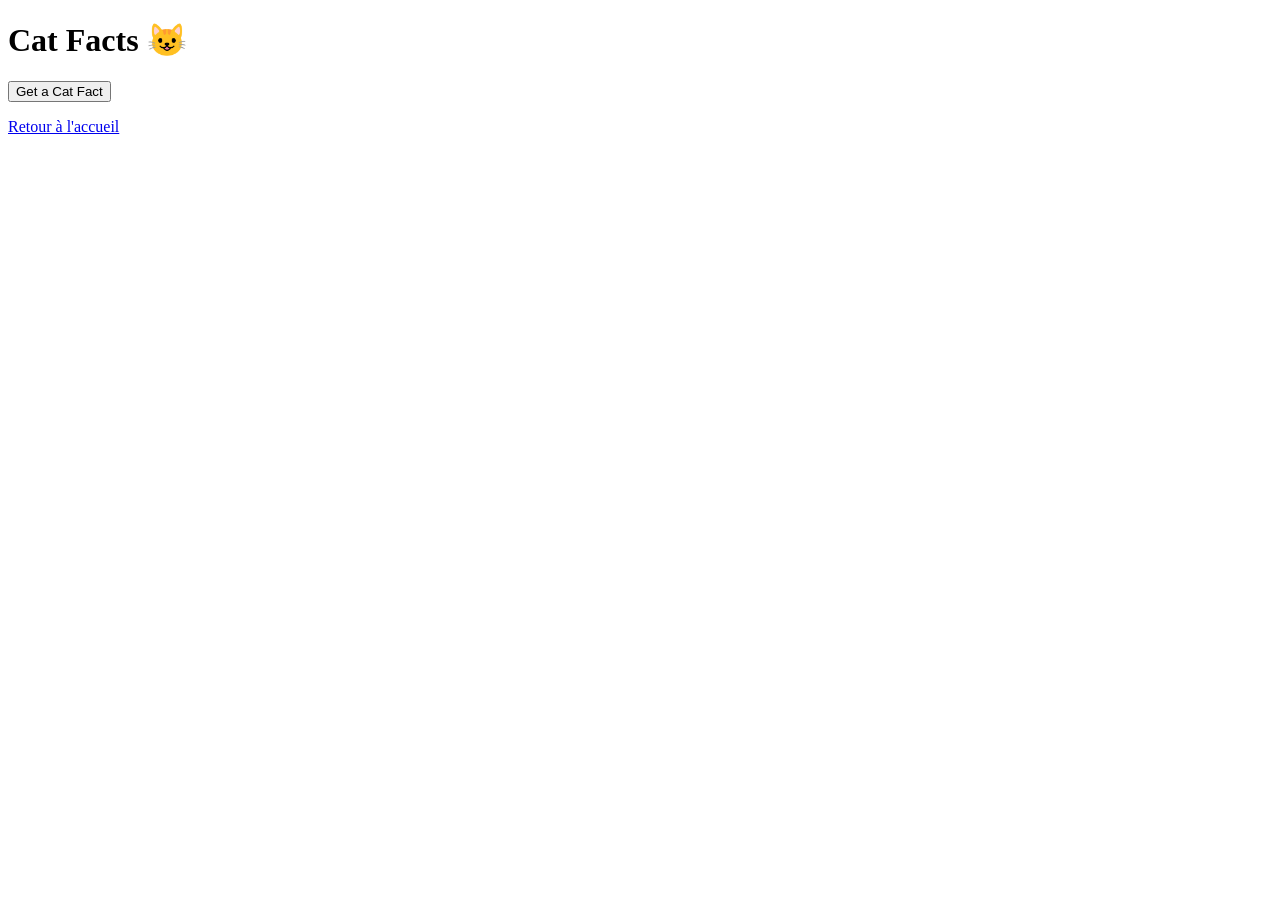
==== app/templates/catfacts.html @ 0f9ec610 "Ajout de la dimension web du projet" ====
<!DOCTYPE html>
<html>
<head>
    <title>Cat Facts</title>
</head>
<body>
    <h1>Cat Facts 😺</h1>
    <button onclick="getTheCatFact()">Get a Cat Fact</button>
    <p id="showTheFact"></p>


    <p><a href="/">Retour à l'accueil</a></p>

    <script>
        function getTheCatFact() {
            fetch("/catfacts/fact") // Recupere le body catfacts jsonifié
            .then(myCatRequest => myCatRequest.json()) // recupere la response, lis le body du response et extrait le json
            .then(data => document.getElementById("showTheFact").innerHTML = data.fact) // recupere le json du .then avant, et affiche la valeur de la clef fact dans le <p>
        }
    </script>
</body>
</html>
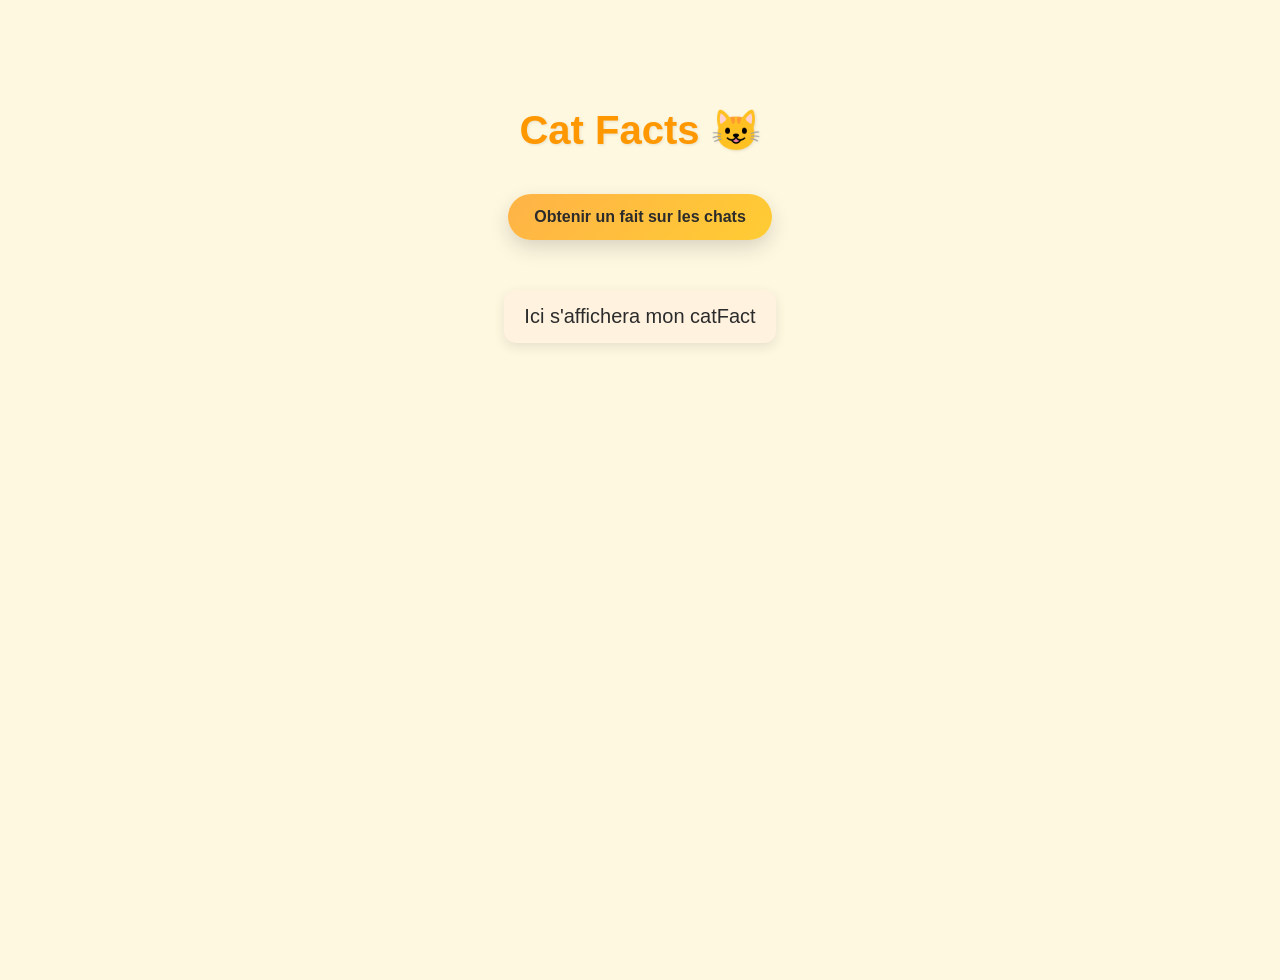
==== commit e80a228a: "CatFact - Correction avec les B1" ====
--- a/app/templates/catfacts.html
+++ b/app/templates/catfacts.html
@@ -2,21 +2,54 @@
 <html>
 <head>
     <title>Cat Facts</title>
+    <link rel="stylesheet" href="../static/catfacts.css">
 </head>
 <body>
     <h1>Cat Facts 😺</h1>
-    <button onclick="getTheCatFact()">Get a Cat Fact</button>
+    <button onclick="appelPython()" class="catfact-btn">Obtenir un fait sur les chats</button>
+    <p id="showTheFact">Ici s'affichera mon catFact</p>
+
+
+    <script>
+        function appelPython() {
+            fetch("/catfacts_guardia/fact") // Object Response
+            .then(enveloppe => enveloppe.json()) // Object JS
+            .then(lettre => document.getElementById("showTheFact").innerHTML = lettre.fact)
+
+            // Et si on veut traduire : 
+            // https://libretranslate.com/?source=auto&target=en&q=bonjour
+        }
+    </script>
+
+
+
+
+
+
+
+
+
+
+
+    <!-- <button onclick="getTheCatFact()" class="catfact-btn">Get a Cat Fact</button>
     <p id="showTheFact"></p>
 
 
-    <p><a href="/">Retour à l'accueil</a></p>
+    <p><a href="/">Retour à l'accueil</a></p> -->
 
+
+
+
+
+
+
+<!-- 
     <script>
         function getTheCatFact() {
             fetch("/catfacts/fact") // Recupere le body catfacts jsonifié
-            .then(myCatRequest => myCatRequest.json()) // recupere la response, lis le body du response et extrait le json
-            .then(data => document.getElementById("showTheFact").innerHTML = data.fact) // recupere le json du .then avant, et affiche la valeur de la clef fact dans le <p>
+            .then(responseEnvelop => responseEnvelop.json()) // Ouvre l’enveloppe HTTP, puis recupere un objet JS
+            .then(dataParsedinJS => document.getElementById("showTheFact").innerHTML = dataParsedinJS.fact) // recupere le json du .then avant, et affiche la valeur de la clef fact dans le <p>
         }
-    </script>
+    </script> -->
 </body>
 </html>
--- a/app/static/catfacts.css
+++ b/app/static/catfacts.css
@@ -0,0 +1,102 @@
+/* --- Style global --- */
+body {
+  font-family: "Segoe UI", sans-serif;
+  background: #fff8e1; /* un fond doux */
+  color: #2b2b2b;
+  margin: 0;
+  padding: 0;
+  display: flex;
+  flex-direction: column;
+  align-items: center;
+  justify-content: flex-start;
+  min-height: 100vh;
+  padding-top: 80px;
+  text-align: center;
+}
+
+/* --- Titre --- */
+h1 {
+  font-size: 2.5rem;
+  margin-bottom: 40px;
+  color: #ff9800;
+  text-shadow: 1px 1px 3px rgba(0,0,0,0.1);
+}
+
+/* --- Bouton (ton style existant) --- */
+.catfact-btn {
+  background: linear-gradient(135deg, #ffb347, #ffcc33);
+  color: #2b2b2b;
+  font-family: "Segoe UI", sans-serif;
+  font-size: 1rem;
+  font-weight: 600;
+  padding: 14px 26px;
+  border: none;
+  border-radius: 999px;
+  cursor: pointer;
+  box-shadow: 0 8px 20px rgba(0, 0, 0, 0.15);
+  transition: 
+    transform 0.2s ease,
+    box-shadow 0.2s ease,
+    background 0.3s ease;
+  margin-bottom: 30px;
+}
+
+.catfact-btn:hover {
+  transform: translateY(-3px);
+  box-shadow: 0 12px 28px rgba(0, 0, 0, 0.2);
+  background: linear-gradient(135deg, #ffcc33, #ffb347);
+}
+
+.catfact-btn:active {
+  transform: translateY(0);
+  box-shadow: 0 6px 14px rgba(0, 0, 0, 0.15);
+}
+
+.catfact-btn:focus-visible {
+  outline: 3px solid #ff9800;
+  outline-offset: 4px;
+}
+
+/* --- Paragraphe du fait de chat --- */
+#showTheFact {
+  font-size: 1.25rem;
+  max-width: 600px;
+  margin: 20px auto;
+  padding: 15px 20px;
+  background: #fff3e0;
+  border-radius: 12px;
+  box-shadow: 0 4px 12px rgba(0,0,0,0.1);
+  transition: background 0.3s ease;
+}
+
+/* --- Lien de retour --- */
+a {
+  display: inline-block;
+  margin-top: 40px;
+  text-decoration: none;
+  color: #ff9800;
+  font-weight: 600;
+  transition: color 0.2s ease;
+}
+
+a:hover {
+  color: #ff5722;
+  text-decoration: underline;
+}
+
+/* --- Responsive --- */
+@media (max-width: 600px) {
+  h1 {
+    font-size: 2rem;
+  }
+  
+  #showTheFact {
+    font-size: 1.1rem;
+    padding: 12px 16px;
+  }
+  
+  .catfact-btn {
+    padding: 12px 20px;
+    font-size: 0.95rem;
+  }
+}
